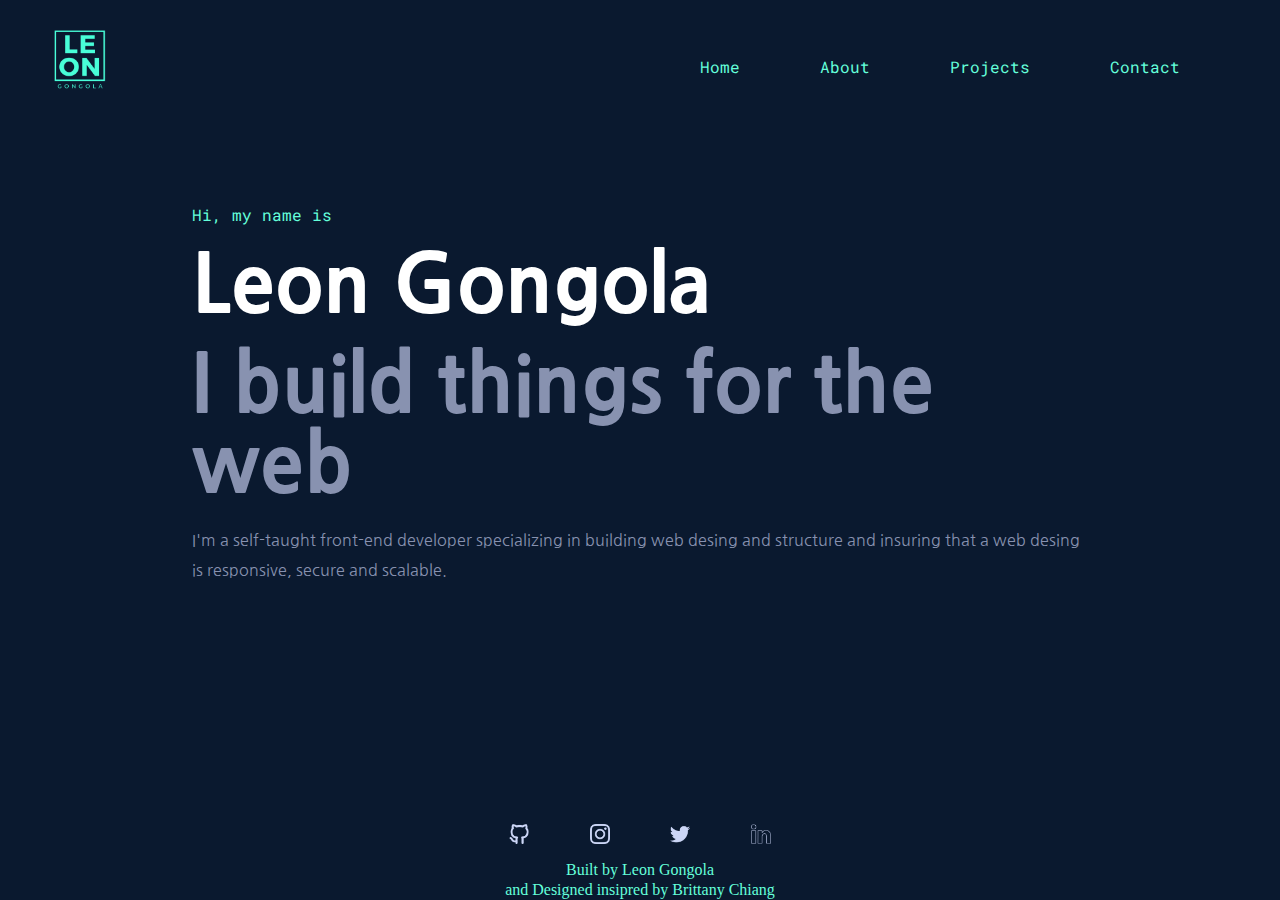
==== index.html @ 39fdbdae "Add files via upload" ====
<!DOCTYPE html>
<html lang="en">
<head>
    <link rel="icon" type="image/x-icon" href="images/leon gongola portfolio logo.png">
    <link href="https://fonts.googleapis.com/css2?family=Nanum+Gothic&family=Roboto+Mono&display=swap" rel="stylesheet">
    <link rel="stylesheet" href="styles.css">
    <meta charset="UTF-8">
    <meta http-equiv="X-UA-Compatible" content="IE=edge">
    <meta name="viewport" content="width=device-width, initial-scale=1.0">
    <title>Leon Gongola</title>
</head>
<body>
    <div class="first-section" id="first-section">
  <!-- header container for the logo and hamburger menu -->
  <!-- create extra div to include logo and menu-conatiner so i may flex it and create one row -->
  <div class="main-header">
    <div class="header">
        <img src="images/leon gongola portfolio logo.png" alt="picture of leon gongola's logo" class="logo" width="60px" height="60px">
        <!-- menu drop down hamburger -->
        <div class="menu-container" onclick="myFunction(); dropmenu()">
            <div class="menu-burger-1"></div>
            <div class="menu-burger-2"></div>
            <div class="menu-burger-3"></div>
        </div>
     </div>
     <!-- menu items like contact, home and work for the dropdown menu -->
     <div id="menu-dropdown">
    <ul>
        <li><a href="index.html" class="menu-item"><span class="menu-number">Home</a></li>
        <li><a href="about.html" class="menu-item">About</a></li>
        <li><a href="projects.html" class="menu-item">Projects</a></li>
        <li><a href="contact.html" class="menu-item">Contact</a></li>
    </ul>
    <br><br>
     </div>
  </div>

 <!-- intro talking about my name and what i do -->
 <div class="intro">
    <p class="intro-hie">
        Hi, my name is
    </p>
    <div class="name">
        Leon Gongola
    </div>
    <div class="what-i-do">
        I build things for the web
    </div>
</div>
<p class="about-me">
    I'm a self-taught front-end developer specializing in building web desing and structure and insuring that a web desing is responsive, secure and scalable.
</p>
    </div>
 




    


<footer class="footer">
<ul>
    <li><a href="https://github.com/Leongongola"><img src="images/github icon.png" alt="github logo" class="icon"></a></li>
    <li><a href="https://www.instagram.com/itsleongongola/"><img src="images/instagram icon.png" alt="instagram icon" class="icon"></a></li>
    <li><a href="https://twitter.com/itsleongongola"><img src="images/twitter icon.png" alt="twitter icon" class="icon"></a></li>
    <li><a href="https://www.linkedin.com/in/leon-gongola-7a32921b1/"><img src="images/linkden icon.png" alt="linkden icon" class="icon"></a></li>
</ul>
<div class="credit">
    Built by <a class="credit" href="https://leongongola.com/">Leon Gongola</a><br> 
    and 
    Designed insipred  by <a class="credit" href="https://brittanychiang.com/">Brittany Chiang</a>
</div>
</footer>
    <script src="script.js">


    </script>
</body>
</html>
---- styles.css ----
body{
    background-color: #0a192f;
    margin: 0;
}  
/* css for smaller screens */
@media screen and (max-width: 780px){
/* hedaer containing hamburger menu and logo wriiten leon gongola */
.first-section{
    width: 100vw;
    margin: 0 auto;
}
.header{
    display: flex;
    justify-content: space-between;
    padding: 25px 15px 0 15px;
}

/* creating hamburger menu from the span in the html file */
.menu-burger-1,.menu-burger-3{
    background-color: #64ffda;
    width: 40px;
    height: 2.5px;
    margin: 10px 0;
}
.menu-burger-2{
    background-color: #64ffda;
    width: 30px;
    height: 2.7px;
}
/* putting padding on top of hamburger menu to lower it a bit */
.menu-container{
padding-top: 9px;
z-index: 20;
}
.intro{
    width: 85vw;
    margin: 0 auto;
}

/* changing color and font for intro hie class */
.intro-hie{
    color: #64ffda;
    font-family: 'Roboto Mono', monospace;
}
/* changing name to white from black */
.name{
    color: #ccd6f6;
    font-family: 'Nanum Gothic', sans-serif;
    font-size: 30px;
    font-weight: 900;
    margin: 0;
}
.what-i-do{
    color: #ccd6f6;
    font-family: 'Nanum Gothic', sans-serif;
    font-size: 30px;
    font-weight: 900;
    margin: 10px 0 0 ;
}
.about-me{
    color: #8892b0;
    font-family: 'Nanum Gothic', sans-serif;
    line-height: 22px;
    width: 85vw;
    margin: 0 auto;
    margin-top: 20px;
} 
/* rotating hamburger menu into an x */
/* Rotate first bar */
.change .menu-burger-1 {
    -webkit-transform: rotate(-45deg) translate(-9px, 6px) ;
    transform: rotate(-45deg) translate(-9px, 6px) ;
    transition: transform 0.65s ease-in-out;
  }
  
  /* Fade out the second bar */
.change .menu-burger-2 {
    opacity: 0;
}
  
/* Rotate last bar */
.change .menu-burger-3 {
    -webkit-transform: rotate(45deg) translate(-8px, -8px) ;
    transform: rotate(45deg) translate(-8px, -8px) ;
    margin: 6px 0 0;
    transition: transform 0.65s ease-in-out;
}
#menu-dropdown{
    width: 70vw;
    background-color: rgb(17,34,64);
    color: white;
    display: none;
    margin: 0;
    z-index: 19;
    position: fixed;
    right: 0px;
    top: 0px;
    bottom: 0px;
    padding-top: 20vh;	
    animation-name: menuspeed;
    animation-duration: 1.35s;
}
#menu-dropdown>ul{
    line-height: 400%;
    text-align: center;
    list-style: none;
    padding: 0;
}
/* change speed of menu dropdown pop up */
@keyframes menuspeed {
    from{ width: 0vw;}
    to{ width: 70vw;}
}
/* changing color and font for menu-items on the dropdown menu */
.menu-item{
 color: #ccd6f6;
 font-family: 'Roboto Mono', monospace; 
 text-decoration: none;
 list-style: none;
font-size: 14.4px;
}
/* editing color and border lines to resume section on dropdown menu */
.resume{
    font-size: 14.4px;
    display: block;
    color: #64ffda;
    text-align: center;
    margin: 0 auto;
    padding: 14px;
    border-radius: 5px;
    width: 50%;
    text-decoration: none;
    border: 1px solid #64ffda;
}
/* editing images icon width and placement */
.icon{
    width: 20px;
    height: 20px;
}
/* changing footer position */
footer{
    position: absolute;
        bottom: 0vh;
        width: 100vw;
}
/* removing list style */
footer>ul{
    list-style: none;
    display: flex;
    justify-content: space-evenly;
    padding: 0;
}
/* credit section changing color, font size and position */
.credit{
    color: #64ffda;
    font-size: 12px;
    text-decoration: none;
    text-align: center;
    padding-bottom: 20px;
    font-family: 'Roboto Mono', monospace;
}
/* starting the about me page css code */
.about-me-header{
    font-family: 'Nanum Gothic', sans-serif;
    padding-top: 40px; 
    color: #ccd6f6;
    text-align: center;
}
.my-image{
    width: 40vw;
    margin: 0 auto;
    display: block;
}
.about-me-section{
    width: 90%;
    margin: 0 auto;
    color: #8892b0;
    font-family: 'Nanum Gothic', sans-serif;
    padding-top: 20px;
    line-height: 25px;
}
.languages{
    width: 90vw;
    padding: 20px 0 0 18px;
    color: #8892b0;
    font-family: 'Nanum Gothic', sans-serif;
}
.html, .css, .js{
    color: #64ffda;
    padding-bottom: 5px;
}
.languages-more{
    width: 90vw;
    margin: 0 auto;
    padding-top: 15px;
    color: #8892b0;
    font-family: 'Nanum Gothic', sans-serif;
}
.languages-linkedin, .languages-contact{
    color: #64ffda;
    text-decoration: none;
}







/* contact page css */
.get-in-touch-header{
    font-family: 'Nanum Gothic', sans-serif;
    padding-top: 40px; 
    color: #ccd6f6;
    text-align: center;
}
.get-in-touch-section{
    width: 90%;
    margin: 0 auto;
    color: #8892b0;
    padding-top: 15px;
    font-family: 'Nanum Gothic', sans-serif;
    line-height: 22px;
}
.link-to-email{
    font-family: 'Nanum Gothic', sans-serif;
    display: block;
    text-align: center;
    text-decoration: none;
    color: #64ffda;
    border: 2px solid #64ffda;
    width: 45vw;
    margin: 0 auto;
    margin-top: 65px;
    padding: 20px;
    border-radius: 10px;
}



/* Projects PAGE CSS */

/* PROJECTS HEADER  center it and chang color and font */
.projects-header{
    font-family: 'Nanum Gothic', sans-serif;
    padding-top: 10px; 
    color: #ccd6f6;
    text-align: center;
}
.first-calculator-description{
    width: 90%;
    margin: 0 auto;
    color: #8892b0;
    padding-top: 15px;
    font-family: 'Nanum Gothic', sans-serif;
    line-height: 22px;
}
.first-calculator-image{
    width: 200px;
    height: 270px;
    margin: 0 auto;
    display: block;
    padding-top: 20px;
    
}
.first-calculator-link{
    color: #64ffda;
    text-decoration: none; 
    font-family: 'Nanum Gothic', sans-serif;
}
.lasmoving-description{
    width: 90%;
    margin: 0 auto;
    color: #8892b0;
    padding-top: 20px;
    font-family: 'Nanum Gothic', sans-serif;
    line-height: 22px;
}
#footer{
    position: relative;
}
#footer-about-me{
position:relative ;
}
.lasmoving-link{
    color: #64ffda;
    text-decoration: none; 
    font-family: 'Nanum Gothic', sans-serif;
}
.lasmoving-image{
    width: 85vw;
    height: 170px;
    margin: 0 auto;
    display: block;
    padding-top: 25px;
}
/* css for small screen code end */
}











/* css for bigger screens start */
@media screen and (min-width:780px){
.menu-container{
    display: none;
}
.main-header{
    display: flex;
    justify-content: space-between;
}
#menu-dropdown>ul{
    display: flex;
    justify-content: space-between;
    padding: 40px 20px 0 0;
    justify-content: space-around;
    list-style: none;
}
.logo{
    padding: 20px 0 0 40px;
    width: 80px;
    height: 80px;
}
.menu-item{
    padding: 0 80px 0 0 ;
    text-decoration: none;
    color: #64ffda;
    font-family: 'Roboto Mono', monospace;
}
.intro-hie{
    color: #64ffda;
    padding-top: 75px;
    margin: 0 auto;
    width: 70vw;
    font-family: 'Roboto Mono', monospace;
}
.name{
    color: white;
    font-size: 80px;
    font-family: 'Nanum Gothic', sans-serif;
    font-weight: 900;
    margin: 0 auto;
    width: 70vw;
    padding-top: 20px;
}
.what-i-do{
    color: #8892b0;
    font-size: 80px;
    font-family: 'Nanum Gothic', sans-serif;
    font-weight: 900;
   margin: 0 auto;
   width: 70vw;
    padding-top: 20px;
}
.about-me{
    color: #8892b0;
    font-family: 'Nanum Gothic', sans-serif;
    margin: 0 auto;
    width: 70vw;
    padding-top: 20px;
    line-height: 30px;
}
footer{
  position: absolute;
  bottom: 0px;
  display: block;
  width: 100vw;
  text-align: center;
}
footer>ul{
    display: flex;
    list-style: none;
    text-align: center;
    justify-content: space-evenly;
    margin: 0 auto;
    width: 30vw;
    padding: 12px;
}
.icon{
    width: 20px;
}

.credit{
    text-align: center;
    color: #64ffda;
    text-decoration: none;
    line-height: 20px;
}

/*  big screen about me page */
.about-me-header{
    text-align: center;
    color: #8892b0;
    font-size: 50px;
    font-family: 'Nanum Gothic', sans-serif;
    font-weight: 900;
    padding-top: 10px;
}
.my-image{
    display: block;
    margin: 0 auto;
 width: 20vw;
    border-radius: 15px;
}
/* .about-me-flex{
    display: flex;
    margin: 0 auto;
    width: 90vw;
    padding-top: 40px;
    font-size: 20px;
} */
.about-me-flex-second-part{
    margin-left: 50px;
    padding-top: 40px;
}
.about-me-section{
    color: #8892b0;
    font-size: 18px;
    font-family: 'Nanum Gothic', sans-serif;
    line-height: 25px;
}
.languages{
    color: #8892b0;
    font-size: 18px;
    font-family: 'Nanum Gothic', sans-serif; 
}
.html, .css,.js{
    color: #64ffda;
}
.languages-more{
    padding-top: 30px;
    color: #8892b0;
    font-size: 18px;
    font-family: 'Nanum Gothic', sans-serif; 
}
.languages-linkedin, .languages-contact{
    color: #64ffda;
    text-decoration: none;
}
#footer-about-me{
    position: relative;
}
#footer{
    position: relative;
}

/* big screens projects page */
.projects-header{
    text-align: center;
    color: #8892b0;
    font-size: 50px;
    font-family: 'Nanum Gothic', sans-serif;
    font-weight: 900;
    padding-top: 10px;  
}
.first-calculator-description, .lasmoving-description{
    padding-top: 30px;
    color: #8892b0;
    font-size: 18px;
    font-family: 'Nanum Gothic', sans-serif; 
    margin: 0 auto;
    width: 70vw;
}
.lasmoving-link{
    color: #64ffda;
    text-decoration: none;
}
.first-calculator-link{
    color: #64ffda;
    text-decoration: none;
}
.first-calculator-image{
    display: block;
    margin: 0 auto;
    width: 20vw;
    margin-top: 50px;
    border-radius: 15px;
}
.lasmoving-image{
    display: block;
    margin: 0 auto;
    width: 60vw;
    margin-top: 50px;
    margin-bottom: 40px;
    border-radius: 8px;
}

/* big screen contact page */
.get-in-touch-header{
    text-align: center;
    color: #8892b0;
    font-size: 50px;
    font-family: 'Nanum Gothic', sans-serif;
    font-weight: 900;
    padding-top: 10px;  
}
.get-in-touch-section{
    padding-top: 30px;
    color: #8892b0;
    font-size: 18px;
    font-family: 'Nanum Gothic', sans-serif; 
    text-align: center;
}
.link-to-email{
    display: block;
    margin: 0 auto;
    text-align: center;
    margin-top: 80px;
    width: 60px;
    text-decoration: none;
    padding: 7px 50px;
    border-radius: 8px;
    color: #64ffda;
    border: 2px solid #64ffda;
}
.link-to-email:hover{
background-color: #64ffda;
color: #0a192f;
}




















}
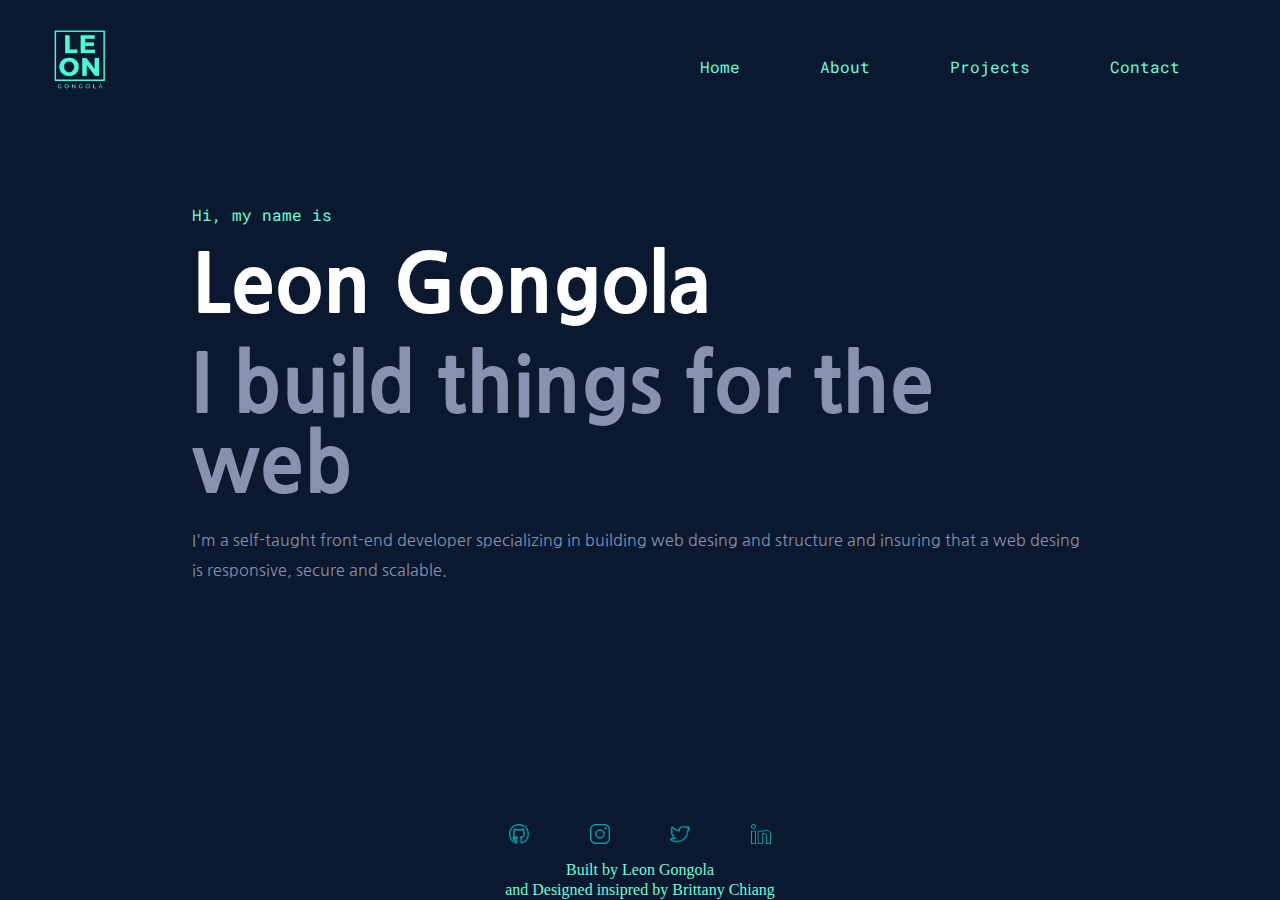
==== commit 28694f1c: "commit" ====
--- a/index.html
+++ b/index.html
@@ -64,7 +64,7 @@
     <li><a href="https://github.com/Leongongola"><img src="images/github icon.png" alt="github logo" class="icon"></a></li>
     <li><a href="https://www.instagram.com/itsleongongola/"><img src="images/instagram icon.png" alt="instagram icon" class="icon"></a></li>
     <li><a href="https://twitter.com/itsleongongola"><img src="images/twitter icon.png" alt="twitter icon" class="icon"></a></li>
-    <li><a href="https://www.linkedin.com/in/leon-gongola-7a32921b1/"><img src="images/linkden icon.png" alt="linkden icon" class="icon"></a></li>
+    <li><a href="https://www.linkedin.com/in/leon-gongola-7a32921b1/"><img src="images/linkedin icon.png" alt="linkden icon" class="icon"></a></li>
 </ul>
 <div class="credit">
     Built by <a class="credit" href="https://leongongola.com/">Leon Gongola</a><br> 
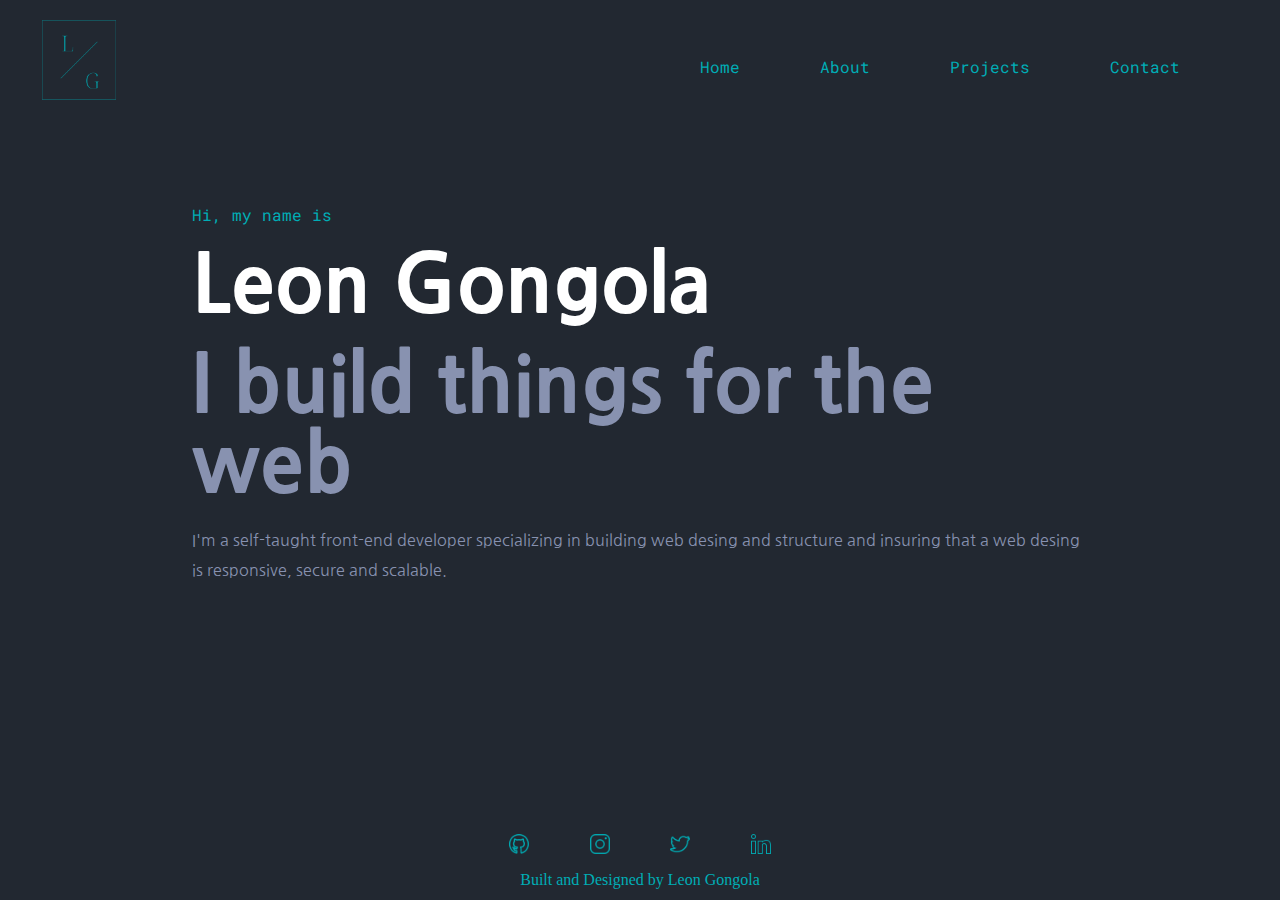
==== commit fb1e67b2: "COMMIT" ====
--- a/index.html
+++ b/index.html
@@ -67,9 +67,7 @@
     <li><a href="https://www.linkedin.com/in/leon-gongola-7a32921b1/"><img src="images/linkedin icon.png" alt="linkden icon" class="icon"></a></li>
 </ul>
 <div class="credit">
-    Built by <a class="credit" href="https://leongongola.com/">Leon Gongola</a><br> 
-    and 
-    Designed insipred  by <a class="credit" href="https://brittanychiang.com/">Brittany Chiang</a>
+    Built and Designed by <a class="credit" href="https://leongongola.com/">Leon Gongola</a>
 </div>
 </footer>
     <script src="script.js">
--- a/styles.css
+++ b/styles.css
@@ -1,5 +1,5 @@
 body{
-    background-color: #0a192f;
+    background-color: #222831;
     margin: 0;
 }  
 /* css for smaller screens */
@@ -17,13 +17,13 @@
 
 /* creating hamburger menu from the span in the html file */
 .menu-burger-1,.menu-burger-3{
-    background-color: #64ffda;
+    background-color: #00ADB5;
     width: 40px;
     height: 2.5px;
     margin: 10px 0;
 }
 .menu-burger-2{
-    background-color: #64ffda;
+    background-color: #00ADB5;
     width: 30px;
     height: 2.7px;
 }
@@ -39,19 +39,19 @@
 
 /* changing color and font for intro hie class */
 .intro-hie{
-    color: #64ffda;
+    color: #00ADB5;
     font-family: 'Roboto Mono', monospace;
 }
 /* changing name to white from black */
 .name{
-    color: #ccd6f6;
+    color: #EEEEEE;
     font-family: 'Nanum Gothic', sans-serif;
     font-size: 30px;
     font-weight: 900;
     margin: 0;
 }
 .what-i-do{
-    color: #ccd6f6;
+    color: #EEEEEE;
     font-family: 'Nanum Gothic', sans-serif;
     font-size: 30px;
     font-weight: 900;
@@ -113,7 +113,7 @@
 }
 /* changing color and font for menu-items on the dropdown menu */
 .menu-item{
- color: #ccd6f6;
+ color: #EEEEEE;
  font-family: 'Roboto Mono', monospace; 
  text-decoration: none;
  list-style: none;
@@ -123,14 +123,14 @@
 .resume{
     font-size: 14.4px;
     display: block;
-    color: #64ffda;
+    color: #00ADB5;
     text-align: center;
     margin: 0 auto;
     padding: 14px;
     border-radius: 5px;
     width: 50%;
     text-decoration: none;
-    border: 1px solid #64ffda;
+    border: 1px solid #00ADB5;
 }
 /* editing images icon width and placement */
 .icon{
@@ -152,18 +152,18 @@
 }
 /* credit section changing color, font size and position */
 .credit{
-    color: #64ffda;
+    color: #00ADB5;
     font-size: 12px;
     text-decoration: none;
     text-align: center;
-    padding-bottom: 20px;
+    padding-bottom: 10px;
     font-family: 'Roboto Mono', monospace;
 }
 /* starting the about me page css code */
 .about-me-header{
     font-family: 'Nanum Gothic', sans-serif;
     padding-top: 40px; 
-    color: #ccd6f6;
+    color: #EEEEEE;
     text-align: center;
 }
 .my-image{
@@ -186,7 +186,7 @@
     font-family: 'Nanum Gothic', sans-serif;
 }
 .html, .css, .js{
-    color: #64ffda;
+    color: #00ADB5;
     padding-bottom: 5px;
 }
 .languages-more{
@@ -197,7 +197,7 @@
     font-family: 'Nanum Gothic', sans-serif;
 }
 .languages-linkedin, .languages-contact{
-    color: #64ffda;
+    color: #00ADB5;
     text-decoration: none;
 }
 
@@ -211,7 +211,7 @@
 .get-in-touch-header{
     font-family: 'Nanum Gothic', sans-serif;
     padding-top: 40px; 
-    color: #ccd6f6;
+    color: #EEEEEE;
     text-align: center;
 }
 .get-in-touch-section{
@@ -227,8 +227,8 @@
     display: block;
     text-align: center;
     text-decoration: none;
-    color: #64ffda;
-    border: 2px solid #64ffda;
+    color: #00ADB5;
+    border: 2px solid #00ADB5;
     width: 45vw;
     margin: 0 auto;
     margin-top: 65px;
@@ -244,7 +244,7 @@
 .projects-header{
     font-family: 'Nanum Gothic', sans-serif;
     padding-top: 10px; 
-    color: #ccd6f6;
+    color: #EEEEEE;
     text-align: center;
 }
 .first-calculator-description{
@@ -264,7 +264,7 @@
     
 }
 .first-calculator-link{
-    color: #64ffda;
+    color: #00ADB5;
     text-decoration: none; 
     font-family: 'Nanum Gothic', sans-serif;
 }
@@ -283,7 +283,7 @@
 position:relative ;
 }
 .lasmoving-link{
-    color: #64ffda;
+    color: #00ADB5;
     text-decoration: none; 
     font-family: 'Nanum Gothic', sans-serif;
 }
@@ -331,11 +331,11 @@
 .menu-item{
     padding: 0 80px 0 0 ;
     text-decoration: none;
-    color: #64ffda;
+    color: #00ADB5;
     font-family: 'Roboto Mono', monospace;
 }
 .intro-hie{
-    color: #64ffda;
+    color: #00ADB5;
     padding-top: 75px;
     margin: 0 auto;
     width: 70vw;
@@ -389,9 +389,10 @@
 
 .credit{
     text-align: center;
-    color: #64ffda;
+    color: #00ADB5;
     text-decoration: none;
     line-height: 20px;
+    padding-bottom: 10px;
 }
 
 /*  big screen about me page */
@@ -432,7 +433,7 @@
     font-family: 'Nanum Gothic', sans-serif; 
 }
 .html, .css,.js{
-    color: #64ffda;
+    color: #00ADB5;
 }
 .languages-more{
     padding-top: 30px;
@@ -441,7 +442,7 @@
     font-family: 'Nanum Gothic', sans-serif; 
 }
 .languages-linkedin, .languages-contact{
-    color: #64ffda;
+    color: #00ADB5;
     text-decoration: none;
 }
 #footer-about-me{
@@ -469,11 +470,11 @@
     width: 70vw;
 }
 .lasmoving-link{
-    color: #64ffda;
+    color: #00ADB5;
     text-decoration: none;
 }
 .first-calculator-link{
-    color: #64ffda;
+    color: #00ADB5;
     text-decoration: none;
 }
 .first-calculator-image{
@@ -517,11 +518,11 @@
     text-decoration: none;
     padding: 7px 50px;
     border-radius: 8px;
-    color: #64ffda;
-    border: 2px solid #64ffda;
+    color: #00ADB5;
+    border: 2px solid #00ADB5;
 }
 .link-to-email:hover{
-background-color: #64ffda;
+background-color: #00ADB5;
 color: #0a192f;
 }
 
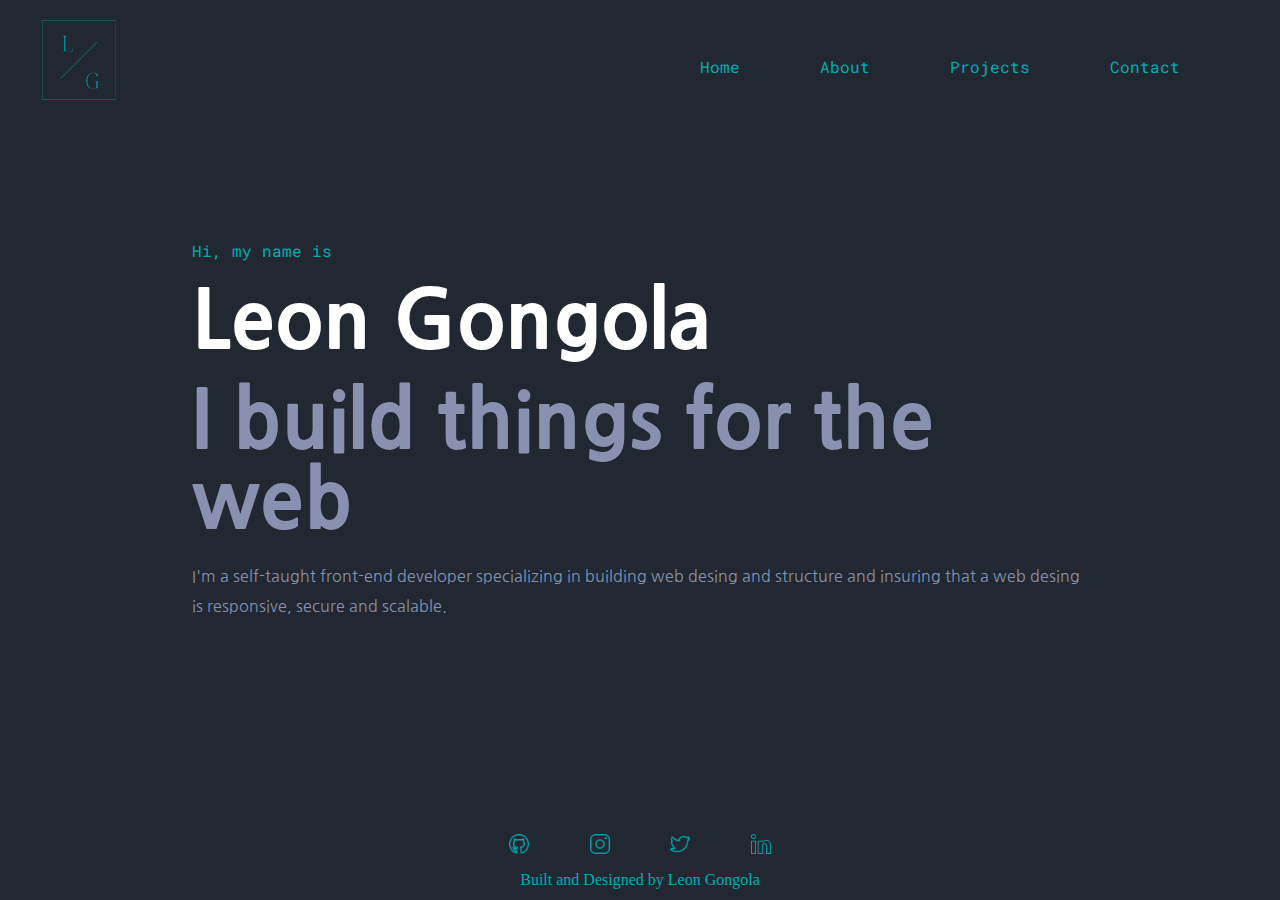
==== commit adfe35f0: "commit" ====
--- a/index.html
+++ b/index.html
@@ -33,7 +33,7 @@
     </ul>
     <br><br>
      </div>
-  </div>
+  </div><br><br>
 
  <!-- intro talking about my name and what i do -->
  <div class="intro">
--- a/styles.css
+++ b/styles.css
@@ -87,7 +87,7 @@
 }
 #menu-dropdown{
     width: 70vw;
-    background-color: rgb(17,34,64);
+    background-color: #2E3342;
     color: white;
     display: none;
     margin: 0;
@@ -294,6 +294,59 @@
     display: block;
     padding-top: 25px;
 }
+/* contact form css */
+.contact-form{
+    text-align: center;
+}
+.contact-form-email, .contact-form-name{
+    padding-left: 13px;
+    width: 65vw;
+    height: 38px;
+    border-radius: 10px;
+    border: none;
+    margin: 10px;
+    background-color: #222831;
+    box-shadow: 5px 5px 18px rgba(136, 146, 176, 0.3);
+    color: #8892b0;
+ }
+ .contact-form-email::placeholder, .contact-form-name::placeholder{
+    color: #8892b0;
+ }
+
+ .contact-form-message{
+    font-family: 'Nanum Gothic', sans-serif; 
+    padding-top: 10px;
+    padding-left: 13px;
+    width: 65vw;
+    height: 150px;
+    border-radius: 10px;
+    border: none;
+    margin: 10px;
+    background-color: #222831;
+    box-shadow: 5px 10px 18px  rgba(136, 146, 176, 0.3);
+    
+    resize: vertical;
+    color: #8892b0;
+
+    overflow: auto;
+ }
+ .contact-form-message::placeholder{
+    color: #8892b0;
+ }
+ .contact-form-submit{
+    margin-top: 20px;
+    background-color: #8892b0;
+    border-style: none;
+    border-radius: 8px;
+    width: 30vw;
+    height: 40px;
+ }
+ .contact-form-submit:hover{
+    background-color: #222831;
+    color: #8892b0;
+    border: 2px solid #8892b0;
+ }
+
 /* css for small screen code end */
 }
 
@@ -309,6 +362,9 @@
 
 /* css for bigger screens start */
 @media screen and (min-width:780px){
+    body{
+        overflow-x: hidden;
+    }
 .menu-container{
     display: none;
 }
@@ -526,46 +582,100 @@
 color: #0a192f;
 }
 
-
-
-
-
-
-
-
-
-
-
-
-
-
-
-
-
-
-
-
-}
-
-
-
-
-
-
-
-
-
-
-
-
-
-
-
-
-
-
-
-
-
-
-
+/* contact form css  */
+.contact-form{
+    text-align: center;
+}
+.contact-form-email, .contact-form-name{
+    padding-left: 13px;
+    width: 30vw;
+    height: 38px;
+    border-radius: 10px;
+    border: none;
+    margin: 10px;
+    background-color: #222831;
+    box-shadow: 5px 5px 18px rgba(136, 146, 176, 0.3);
+    color: #8892b0;
+ }
+ .contact-form-email::placeholder, .contact-form-name::placeholder{
+    color: #8892b0;
+ }
+
+ .contact-form-message{
+    font-family: 'Nanum Gothic', sans-serif; 
+    padding-top: 10px;
+    padding-left: 13px;
+    width: 30vw;
+    height: 150px;
+    border-radius: 10px;
+    border: none;
+    margin: 10px;
+    background-color: #222831;
+    box-shadow: 5px 10px 18px  rgba(136, 146, 176, 0.3);
+    
+    resize: vertical;
+    color: #8892b0;
+
+    overflow: auto;
+ }
+ .contact-form-message::placeholder{
+    color: #8892b0;
+ }
+ .contact-form-submit{
+    margin-top: 20px;
+    background-color: #8892b0;
+    border-style: none;
+    border-radius: 8px;
+    width: 10vw;
+    height: 40px;
+ }
+ .contact-form-submit:hover{
+    background-color: #222831;
+    color: #8892b0;
+    border: 2px solid #8892b0;
+ }
+ 
+
+
+
+
+
+
+
+
+
+
+
+
+
+
+
+
+
+
+
+
+}
+
+
+
+
+
+
+
+
+
+
+
+
+
+
+
+
+
+
+
+
+
+
+
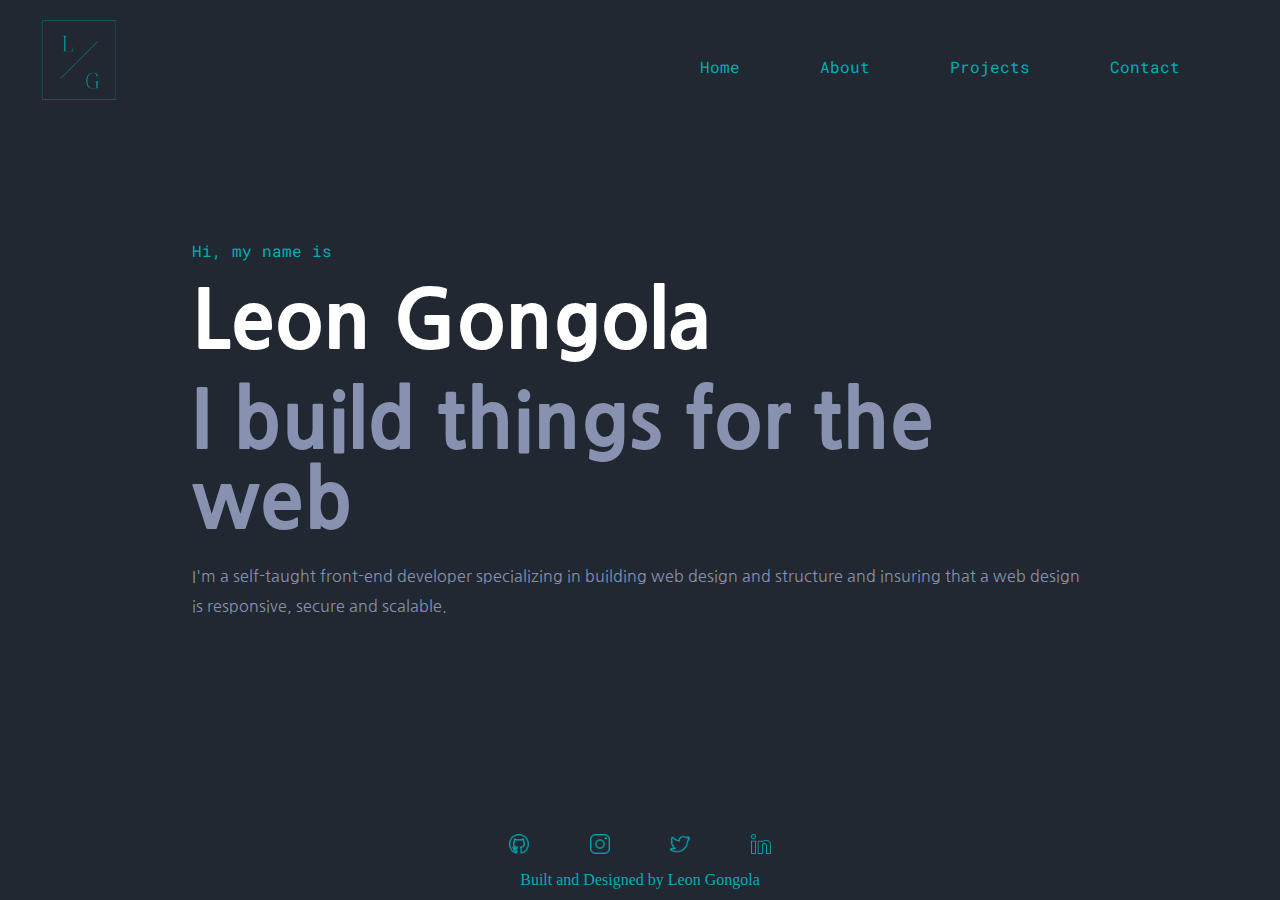
==== commit e30c549c: "commit" ====
--- a/index.html
+++ b/index.html
@@ -48,7 +48,7 @@
     </div>
 </div>
 <p class="about-me">
-    I'm a self-taught front-end developer specializing in building web desing and structure and insuring that a web desing is responsive, secure and scalable.
+    I'm a self-taught front-end developer specializing in building web design and structure and insuring that a web design is responsive, secure and scalable.
 </p>
     </div>
  
--- a/styles.css
+++ b/styles.css
@@ -1,6 +1,12 @@
+html{
+    height: 100%;
+}
 body{
     background-color: #222831;
     margin: 0;
+    display: flex;
+    flex-direction: column;
+    min-height: 100%;
 }  
 /* css for smaller screens */
 @media screen and (max-width: 780px){
@@ -139,9 +145,7 @@
 }
 /* changing footer position */
 footer{
-    position: absolute;
-        bottom: 0vh;
-        width: 100vw;
+    margin-top: auto;
 }
 /* removing list style */
 footer>ul{
@@ -275,12 +279,6 @@
     padding-top: 20px;
     font-family: 'Nanum Gothic', sans-serif;
     line-height: 22px;
-}
-#footer{
-    position: relative;
-}
-#footer-about-me{
-position:relative ;
 }
 .lasmoving-link{
     color: #00ADB5;
@@ -346,7 +344,7 @@
     color: #8892b0;
     border: 2px solid #8892b0;
  }
-
+ 
 /* css for small screen code end */
 }
 
@@ -424,8 +422,7 @@
     line-height: 30px;
 }
 footer{
-  position: absolute;
-  bottom: 0px;
+  margin-top: auto;
   display: block;
   width: 100vw;
   text-align: center;
@@ -500,12 +497,6 @@
 .languages-linkedin, .languages-contact{
     color: #00ADB5;
     text-decoration: none;
-}
-#footer-about-me{
-    position: relative;
-}
-#footer{
-    position: relative;
 }
 
 /* big screens projects page */
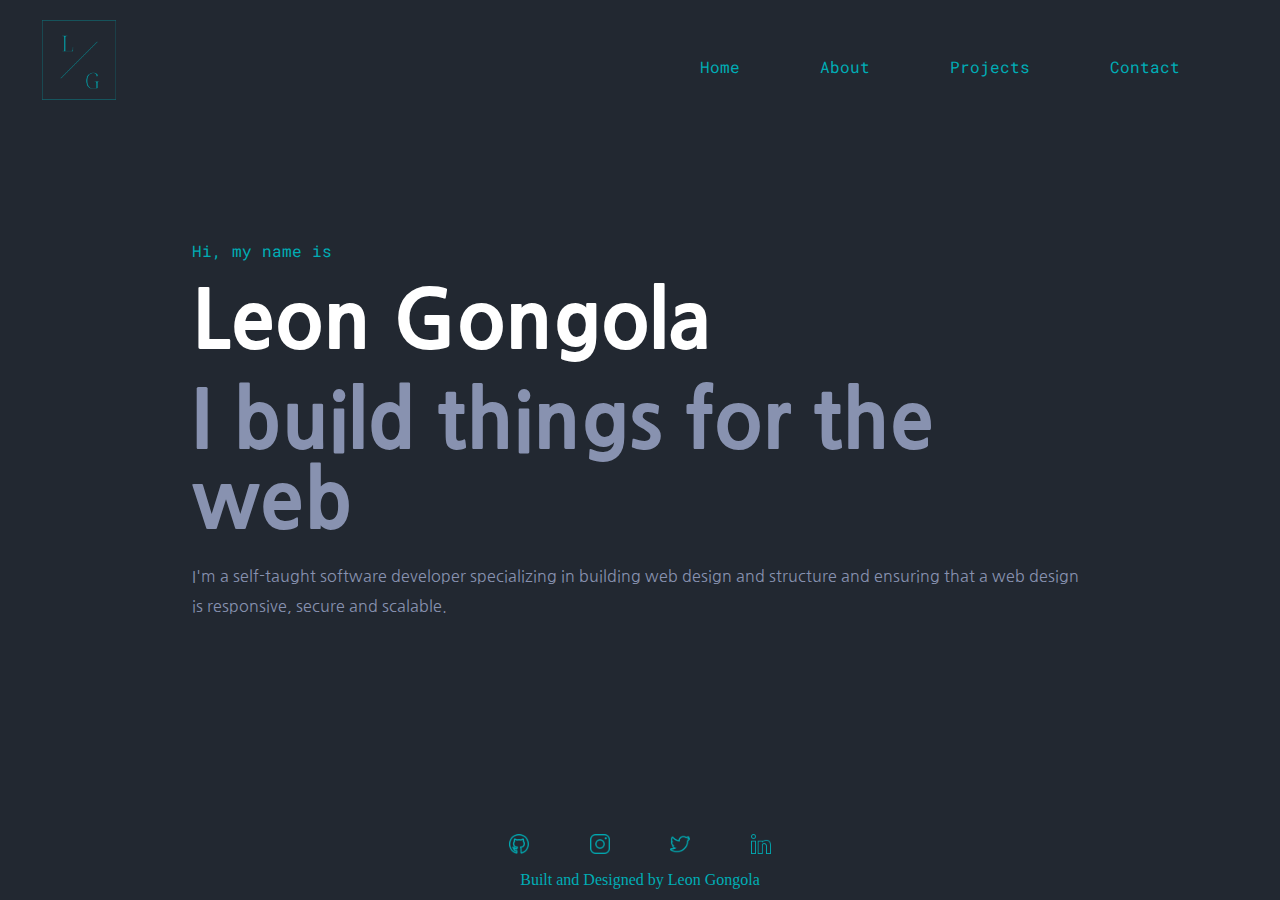
==== commit 794b8b2d: "Update index.html" ====
--- a/index.html
+++ b/index.html
@@ -48,7 +48,7 @@
     </div>
 </div>
 <p class="about-me">
-    I'm a self-taught front-end developer specializing in building web design and structure and insuring that a web design is responsive, secure and scalable.
+    I'm a self-taught software developer specializing in building web design and structure and ensuring that a web design is responsive, secure and scalable.
 </p>
     </div>
  
@@ -62,7 +62,7 @@
 <footer class="footer">
 <ul>
     <li><a href="https://github.com/Leongongola"><img src="images/github icon.png" alt="github logo" class="icon"></a></li>
-    <li><a href="https://www.instagram.com/itsleongongola/"><img src="images/instagram icon.png" alt="instagram icon" class="icon"></a></li>
+    <li><a href="https://www.instagram.com/leongongola/"><img src="images/instagram icon.png" alt="instagram icon" class="icon"></a></li>
     <li><a href="https://twitter.com/itsleongongola"><img src="images/twitter icon.png" alt="twitter icon" class="icon"></a></li>
     <li><a href="https://www.linkedin.com/in/leon-gongola-7a32921b1/"><img src="images/linkedin icon.png" alt="linkden icon" class="icon"></a></li>
 </ul>
@@ -75,4 +75,4 @@
 
     </script>
 </body>
-</html> +</html> 
--- a/styles.css
+++ b/styles.css
@@ -1,672 +1,638 @@
-html{
+html {
     height: 100%;
 }
-body{
+
+body {
     background-color: #222831;
     margin: 0;
     display: flex;
     flex-direction: column;
     min-height: 100%;
-}  
-/* css for smaller screens */
-@media screen and (max-width: 780px){
-/* hedaer containing hamburger menu and logo wriiten leon gongola */
-.first-section{
-    width: 100vw;
-    margin: 0 auto;
-}
-.header{
-    display: flex;
-    justify-content: space-between;
-    padding: 25px 15px 0 15px;
-}
-
-/* creating hamburger menu from the span in the html file */
-.menu-burger-1,.menu-burger-3{
-    background-color: #00ADB5;
-    width: 40px;
-    height: 2.5px;
-    margin: 10px 0;
-}
-.menu-burger-2{
-    background-color: #00ADB5;
-    width: 30px;
-    height: 2.7px;
-}
-/* putting padding on top of hamburger menu to lower it a bit */
-.menu-container{
-padding-top: 9px;
-z-index: 20;
-}
-.intro{
-    width: 85vw;
-    margin: 0 auto;
-}
-
-/* changing color and font for intro hie class */
-.intro-hie{
-    color: #00ADB5;
-    font-family: 'Roboto Mono', monospace;
-}
-/* changing name to white from black */
-.name{
-    color: #EEEEEE;
-    font-family: 'Nanum Gothic', sans-serif;
-    font-size: 30px;
-    font-weight: 900;
-    margin: 0;
-}
-.what-i-do{
-    color: #EEEEEE;
-    font-family: 'Nanum Gothic', sans-serif;
-    font-size: 30px;
-    font-weight: 900;
-    margin: 10px 0 0 ;
-}
-.about-me{
-    color: #8892b0;
-    font-family: 'Nanum Gothic', sans-serif;
-    line-height: 22px;
-    width: 85vw;
-    margin: 0 auto;
-    margin-top: 20px;
-} 
-/* rotating hamburger menu into an x */
-/* Rotate first bar */
-.change .menu-burger-1 {
-    -webkit-transform: rotate(-45deg) translate(-9px, 6px) ;
-    transform: rotate(-45deg) translate(-9px, 6px) ;
-    transition: transform 0.65s ease-in-out;
-  }
-  
-  /* Fade out the second bar */
-.change .menu-burger-2 {
-    opacity: 0;
-}
-  
-/* Rotate last bar */
-.change .menu-burger-3 {
-    -webkit-transform: rotate(45deg) translate(-8px, -8px) ;
-    transform: rotate(45deg) translate(-8px, -8px) ;
-    margin: 6px 0 0;
-    transition: transform 0.65s ease-in-out;
-}
-#menu-dropdown{
-    width: 70vw;
-    background-color: #2E3342;
-    color: white;
-    display: none;
-    margin: 0;
-    z-index: 19;
-    position: fixed;
-    right: 0px;
-    top: 0px;
-    bottom: 0px;
-    padding-top: 20vh;	
-    animation-name: menuspeed;
-    animation-duration: 1.35s;
-}
-#menu-dropdown>ul{
-    line-height: 400%;
-    text-align: center;
-    list-style: none;
-    padding: 0;
-}
-/* change speed of menu dropdown pop up */
-@keyframes menuspeed {
-    from{ width: 0vw;}
-    to{ width: 70vw;}
-}
-/* changing color and font for menu-items on the dropdown menu */
-.menu-item{
- color: #EEEEEE;
- font-family: 'Roboto Mono', monospace; 
- text-decoration: none;
- list-style: none;
-font-size: 14.4px;
-}
-/* editing color and border lines to resume section on dropdown menu */
-.resume{
-    font-size: 14.4px;
-    display: block;
-    color: #00ADB5;
-    text-align: center;
-    margin: 0 auto;
-    padding: 14px;
-    border-radius: 5px;
-    width: 50%;
-    text-decoration: none;
-    border: 1px solid #00ADB5;
-}
-/* editing images icon width and placement */
-.icon{
-    width: 20px;
-    height: 20px;
-}
-/* changing footer position */
-footer{
-    margin-top: auto;
-}
-/* removing list style */
-footer>ul{
-    list-style: none;
-    display: flex;
-    justify-content: space-evenly;
-    padding: 0;
-}
-/* credit section changing color, font size and position */
-.credit{
-    color: #00ADB5;
-    font-size: 12px;
-    text-decoration: none;
-    text-align: center;
-    padding-bottom: 10px;
-    font-family: 'Roboto Mono', monospace;
-}
-/* starting the about me page css code */
-.about-me-header{
-    font-family: 'Nanum Gothic', sans-serif;
-    padding-top: 40px; 
-    color: #EEEEEE;
-    text-align: center;
-}
-.my-image{
-    width: 40vw;
-    margin: 0 auto;
-    display: block;
-}
-.about-me-section{
-    width: 90%;
-    margin: 0 auto;
-    color: #8892b0;
-    font-family: 'Nanum Gothic', sans-serif;
-    padding-top: 20px;
-    line-height: 25px;
-}
-.languages{
-    width: 90vw;
-    padding: 20px 0 0 18px;
-    color: #8892b0;
-    font-family: 'Nanum Gothic', sans-serif;
-}
-.html, .css, .js{
-    color: #00ADB5;
-    padding-bottom: 5px;
-}
-.languages-more{
-    width: 90vw;
-    margin: 0 auto;
-    padding-top: 15px;
-    color: #8892b0;
-    font-family: 'Nanum Gothic', sans-serif;
-}
-.languages-linkedin, .languages-contact{
-    color: #00ADB5;
-    text-decoration: none;
 }
 
 
+/* css for smaller screens */
 
-
-
-
-
-/* contact page css */
-.get-in-touch-header{
-    font-family: 'Nanum Gothic', sans-serif;
-    padding-top: 40px; 
-    color: #EEEEEE;
-    text-align: center;
-}
-.get-in-touch-section{
-    width: 90%;
-    margin: 0 auto;
-    color: #8892b0;
-    padding-top: 15px;
-    font-family: 'Nanum Gothic', sans-serif;
-    line-height: 22px;
-}
-.link-to-email{
-    font-family: 'Nanum Gothic', sans-serif;
-    display: block;
-    text-align: center;
-    text-decoration: none;
-    color: #00ADB5;
-    border: 2px solid #00ADB5;
-    width: 45vw;
-    margin: 0 auto;
-    margin-top: 65px;
-    padding: 20px;
-    border-radius: 10px;
+@media screen and (max-width: 780px) {
+    /* hedaer containing hamburger menu and logo wriiten leon gongola */
+    .first-section {
+        width: 100vw;
+        margin: 0 auto;
+    }
+    .header {
+        display: flex;
+        justify-content: space-between;
+        padding: 25px 15px 0 15px;
+    }
+    /* creating hamburger menu from the span in the html file */
+    .menu-burger-1,
+    .menu-burger-3 {
+        background-color: #00ADB5;
+        width: 40px;
+        height: 2.5px;
+        margin: 10px 0;
+    }
+    .menu-burger-2 {
+        background-color: #00ADB5;
+        width: 30px;
+        height: 2.7px;
+    }
+    /* putting padding on top of hamburger menu to lower it a bit */
+    .menu-container {
+        padding-top: 9px;
+        z-index: 20;
+    }
+    .intro {
+        width: 85vw;
+        margin: 0 auto;
+    }
+    /* changing color and font for intro hie class */
+    .intro-hie {
+        color: #00ADB5;
+        font-family: 'Roboto Mono', monospace;
+    }
+    /* changing name to white from black */
+    .name {
+        color: #EEEEEE;
+        font-family: 'Nanum Gothic', sans-serif;
+        font-size: 30px;
+        font-weight: 900;
+        margin: 0;
+    }
+    .what-i-do {
+        color: #EEEEEE;
+        font-family: 'Nanum Gothic', sans-serif;
+        font-size: 30px;
+        font-weight: 900;
+        margin: 10px 0 0;
+    }
+    .about-me {
+        color: #8892b0;
+        font-family: 'Nanum Gothic', sans-serif;
+        line-height: 22px;
+        width: 85vw;
+        margin: 0 auto;
+        margin-top: 20px;
+    }
+    /* rotating hamburger menu into an x */
+    /* Rotate first bar */
+    .change .menu-burger-1 {
+        -webkit-transform: rotate(-45deg) translate(-9px, 6px);
+        transform: rotate(-45deg) translate(-9px, 6px);
+        transition: transform 0.65s ease-in-out;
+    }
+    /* Fade out the second bar */
+    .change .menu-burger-2 {
+        opacity: 0;
+    }
+    /* Rotate last bar */
+    .change .menu-burger-3 {
+        -webkit-transform: rotate(45deg) translate(-8px, -8px);
+        transform: rotate(45deg) translate(-8px, -8px);
+        margin: 6px 0 0;
+        transition: transform 0.65s ease-in-out;
+    }
+    #menu-dropdown {
+        width: 70vw;
+        background-color: #2E3342;
+        color: white;
+        display: none;
+        margin: 0;
+        z-index: 19;
+        position: fixed;
+        right: 0px;
+        top: 0px;
+        bottom: 0px;
+        padding-top: 20vh;
+        animation-name: menuspeed;
+        animation-duration: 1.35s;
+    }
+    #menu-dropdown>ul {
+        line-height: 400%;
+        text-align: center;
+        list-style: none;
+        padding: 0;
+    }
+    /* change speed of menu dropdown pop up */
+    @keyframes menuspeed {
+        from {
+            width: 0vw;
+        }
+        to {
+            width: 70vw;
+        }
+    }
+    /* changing color and font for menu-items on the dropdown menu */
+    .menu-item {
+        color: #EEEEEE;
+        font-family: 'Roboto Mono', monospace;
+        text-decoration: none;
+        list-style: none;
+        font-size: 14.4px;
+    }
+    /* editing color and border lines to resume section on dropdown menu */
+    .resume {
+        font-size: 14.4px;
+        display: block;
+        color: #00ADB5;
+        text-align: center;
+        margin: 0 auto;
+        padding: 14px;
+        border-radius: 5px;
+        width: 50%;
+        text-decoration: none;
+        border: 1px solid #00ADB5;
+    }
+    /* editing images icon width and placement */
+    .icon {
+        width: 20px;
+        height: 20px;
+    }
+    /* changing footer position */
+    footer {
+        margin-top: auto;
+    }
+    /* removing list style */
+    footer>ul {
+        list-style: none;
+        display: flex;
+        justify-content: space-evenly;
+        padding: 0;
+    }
+    /* credit section changing color, font size and position */
+    .credit {
+        color: #00ADB5;
+        font-size: 12px;
+        text-decoration: none;
+        text-align: center;
+        padding-bottom: 10px;
+        font-family: 'Roboto Mono', monospace;
+    }
+    /* starting the about me page css code */
+    .about-me-header {
+        font-family: 'Nanum Gothic', sans-serif;
+        padding-top: 40px;
+        color: #EEEEEE;
+        text-align: center;
+    }
+    .my-image {
+        width: 40vw;
+        margin: 0 auto;
+        display: block;
+        border-radius: 15px;
+    }
+    .about-me-section {
+        width: 90%;
+        margin: 0 auto;
+        color: #8892b0;
+        font-family: 'Nanum Gothic', sans-serif;
+        padding-top: 20px;
+        line-height: 25px;
+    }
+    .languages {
+        width: 90vw;
+        padding: 20px 0 0 18px;
+        color: #8892b0;
+        font-family: 'Nanum Gothic', sans-serif;
+    }
+    .html,
+    .css,
+    .js,
+    .github {
+        color: #00ADB5;
+        padding-bottom: 5px;
+    }
+    .youtube {
+        color: #00ADB5;
+        text-decoration: none;
+    }
+    .languages-more {
+        width: 90vw;
+        margin: 0 auto;
+        padding-top: 15px;
+        color: #8892b0;
+        font-family: 'Nanum Gothic', sans-serif;
+    }
+    .languages-linkedin,
+    .languages-contact {
+        color: #00ADB5;
+        text-decoration: none;
+    }
+    /* contact page css */
+    .get-in-touch-header {
+        font-family: 'Nanum Gothic', sans-serif;
+        padding-top: 40px;
+        color: #EEEEEE;
+        text-align: center;
+    }
+    .get-in-touch-section {
+        width: 90%;
+        margin: 0 auto;
+        color: #8892b0;
+        padding-top: 15px;
+        font-family: 'Nanum Gothic', sans-serif;
+        line-height: 22px;
+    }
+    .link-to-email {
+        font-family: 'Nanum Gothic', sans-serif;
+        display: block;
+        text-align: center;
+        text-decoration: none;
+        color: #00ADB5;
+        border: 2px solid #00ADB5;
+        width: 45vw;
+        margin: 0 auto;
+        margin-top: 65px;
+        padding: 20px;
+        border-radius: 10px;
+    }
+    /* Projects PAGE CSS */
+    /* PROJECTS HEADER  center it and chang color and font */
+    .projects-header {
+        font-family: 'Nanum Gothic', sans-serif;
+        padding-top: 10px;
+        color: #EEEEEE;
+        text-align: center;
+    }
+    .first-calculator-description {
+        width: 90%;
+        margin: 0 auto;
+        color: #8892b0;
+        padding-top: 15px;
+        font-family: 'Nanum Gothic', sans-serif;
+        line-height: 22px;
+    }
+    .first-calculator-image {
+        width: 200px;
+        height: 270px;
+        margin: 0 auto;
+        display: block;
+        border-radius: 15px;
+        margin-top: 20px;
+    }
+    .weather-app-image {
+        display: block;
+        margin: 0 auto;
+        width: 100px;
+        height: 270px;
+        border-radius: 15px;
+        margin-top: 30px;
+    }
+    .first-calculator-link {
+        color: #00ADB5;
+        text-decoration: none;
+        font-family: 'Nanum Gothic', sans-serif;
+    }
+    .lasmoving-description {
+        width: 90%;
+        margin: 0 auto;
+        color: #8892b0;
+        padding-top: 30px;
+        font-family: 'Nanum Gothic', sans-serif;
+        line-height: 22px;
+    }
+    .lasmoving-link,
+    .weather-link {
+        color: #00ADB5;
+        text-decoration: none;
+        font-family: 'Nanum Gothic', sans-serif;
+    }
+    .lasmoving-image {
+        width: 85vw;
+        /* height: 170px; */
+        margin: 0 auto;
+        display: block;
+        margin-top: 20px;
+        border-radius: 10px;
+    }
+    /* contact form css */
+    .contact-form {
+        text-align: center;
+    }
+    .contact-form-email,
+    .contact-form-name {
+        padding-left: 13px;
+        width: 65vw;
+        height: 38px;
+        border-radius: 10px;
+        border: none;
+        margin: 10px;
+        background-color: #222831;
+        box-shadow: 5px 5px 18px rgba(136, 146, 176, 0.3);
+        color: #8892b0;
+    }
+    .contact-form-email::placeholder,
+    .contact-form-name::placeholder {
+        color: #8892b0;
+    }
+    .contact-form-message {
+        font-family: 'Nanum Gothic', sans-serif;
+        padding-top: 10px;
+        padding-left: 13px;
+        width: 65vw;
+        height: 150px;
+        border-radius: 10px;
+        border: none;
+        margin: 10px;
+        background-color: #222831;
+        box-shadow: 5px 10px 18px rgba(136, 146, 176, 0.3);
+        resize: vertical;
+        color: #8892b0;
+        overflow: auto;
+    }
+    .contact-form-message::placeholder {
+        color: #8892b0;
+    }
+    .contact-form-submit {
+        margin-top: 20px;
+        background-color: #8892b0;
+        border-style: none;
+        border-radius: 8px;
+        width: 30vw;
+        height: 40px;
+    }
+    .contact-form-submit:hover {
+        background-color: #222831;
+        color: #8892b0;
+        border: 2px solid #8892b0;
+    }
+    /* css for small screen code end */
 }
 
 
+/* css for bigger screens start */
 
-/* Projects PAGE CSS */
-
-/* PROJECTS HEADER  center it and chang color and font */
-.projects-header{
-    font-family: 'Nanum Gothic', sans-serif;
-    padding-top: 10px; 
-    color: #EEEEEE;
-    text-align: center;
-}
-.first-calculator-description{
-    width: 90%;
-    margin: 0 auto;
-    color: #8892b0;
-    padding-top: 15px;
-    font-family: 'Nanum Gothic', sans-serif;
-    line-height: 22px;
-}
-.first-calculator-image{
-    width: 200px;
-    height: 270px;
-    margin: 0 auto;
-    display: block;
-    padding-top: 20px;
-    
-}
-.first-calculator-link{
-    color: #00ADB5;
-    text-decoration: none; 
-    font-family: 'Nanum Gothic', sans-serif;
-}
-.lasmoving-description{
-    width: 90%;
-    margin: 0 auto;
-    color: #8892b0;
-    padding-top: 20px;
-    font-family: 'Nanum Gothic', sans-serif;
-    line-height: 22px;
-}
-.lasmoving-link{
-    color: #00ADB5;
-    text-decoration: none; 
-    font-family: 'Nanum Gothic', sans-serif;
-}
-.lasmoving-image{
-    width: 85vw;
-    height: 170px;
-    margin: 0 auto;
-    display: block;
-    padding-top: 25px;
-}
-/* contact form css */
-.contact-form{
-    text-align: center;
-}
-.contact-form-email, .contact-form-name{
-    padding-left: 13px;
-    width: 65vw;
-    height: 38px;
-    border-radius: 10px;
-    border: none;
-    margin: 10px;
-    background-color: #222831;
-    box-shadow: 5px 5px 18px rgba(136, 146, 176, 0.3);
-    color: #8892b0;
- }
- .contact-form-email::placeholder, .contact-form-name::placeholder{
-    color: #8892b0;
- }
-
- .contact-form-message{
-    font-family: 'Nanum Gothic', sans-serif; 
-    padding-top: 10px;
-    padding-left: 13px;
-    width: 65vw;
-    height: 150px;
-    border-radius: 10px;
-    border: none;
-    margin: 10px;
-    background-color: #222831;
-    box-shadow: 5px 10px 18px  rgba(136, 146, 176, 0.3);
-    
-    resize: vertical;
-    color: #8892b0;
-
-    overflow: auto;
- }
- .contact-form-message::placeholder{
-    color: #8892b0;
- }
- .contact-form-submit{
-    margin-top: 20px;
-    background-color: #8892b0;
-    border-style: none;
-    border-radius: 8px;
-    width: 30vw;
-    height: 40px;
- }
- .contact-form-submit:hover{
-    background-color: #222831;
-    color: #8892b0;
-    border: 2px solid #8892b0;
- }
- 
-/* css for small screen code end */
-}
-
-
-
-
-
-
-
-
-
-
-
-/* css for bigger screens start */
-@media screen and (min-width:780px){
-    body{
+@media screen and (min-width:780px) {
+    body {
         overflow-x: hidden;
     }
-.menu-container{
-    display: none;
-}
-.main-header{
-    display: flex;
-    justify-content: space-between;
-}
-#menu-dropdown>ul{
-    display: flex;
-    justify-content: space-between;
-    padding: 40px 20px 0 0;
-    justify-content: space-around;
-    list-style: none;
-}
-.logo{
-    padding: 20px 0 0 40px;
-    width: 80px;
-    height: 80px;
-}
-.menu-item{
-    padding: 0 80px 0 0 ;
-    text-decoration: none;
-    color: #00ADB5;
-    font-family: 'Roboto Mono', monospace;
-}
-.intro-hie{
-    color: #00ADB5;
-    padding-top: 75px;
-    margin: 0 auto;
-    width: 70vw;
-    font-family: 'Roboto Mono', monospace;
-}
-.name{
-    color: white;
-    font-size: 80px;
-    font-family: 'Nanum Gothic', sans-serif;
-    font-weight: 900;
-    margin: 0 auto;
-    width: 70vw;
-    padding-top: 20px;
-}
-.what-i-do{
-    color: #8892b0;
-    font-size: 80px;
-    font-family: 'Nanum Gothic', sans-serif;
-    font-weight: 900;
-   margin: 0 auto;
-   width: 70vw;
-    padding-top: 20px;
-}
-.about-me{
-    color: #8892b0;
-    font-family: 'Nanum Gothic', sans-serif;
-    margin: 0 auto;
-    width: 70vw;
-    padding-top: 20px;
-    line-height: 30px;
-}
-footer{
-  margin-top: auto;
-  display: block;
-  width: 100vw;
-  text-align: center;
-}
-footer>ul{
-    display: flex;
-    list-style: none;
-    text-align: center;
-    justify-content: space-evenly;
-    margin: 0 auto;
-    width: 30vw;
-    padding: 12px;
-}
-.icon{
-    width: 20px;
-}
-
-.credit{
-    text-align: center;
-    color: #00ADB5;
-    text-decoration: none;
-    line-height: 20px;
-    padding-bottom: 10px;
-}
-
-/*  big screen about me page */
-.about-me-header{
-    text-align: center;
-    color: #8892b0;
-    font-size: 50px;
-    font-family: 'Nanum Gothic', sans-serif;
-    font-weight: 900;
-    padding-top: 10px;
-}
-.my-image{
-    display: block;
-    margin: 0 auto;
- width: 20vw;
-    border-radius: 15px;
-}
-/* .about-me-flex{
-    display: flex;
-    margin: 0 auto;
-    width: 90vw;
-    padding-top: 40px;
-    font-size: 20px;
-} */
-.about-me-flex-second-part{
-    margin-left: 50px;
-    padding-top: 40px;
-}
-.about-me-section{
-    color: #8892b0;
-    font-size: 18px;
-    font-family: 'Nanum Gothic', sans-serif;
-    line-height: 25px;
-}
-.languages{
-    color: #8892b0;
-    font-size: 18px;
-    font-family: 'Nanum Gothic', sans-serif; 
-}
-.html, .css,.js{
-    color: #00ADB5;
-}
-.languages-more{
-    padding-top: 30px;
-    color: #8892b0;
-    font-size: 18px;
-    font-family: 'Nanum Gothic', sans-serif; 
-}
-.languages-linkedin, .languages-contact{
-    color: #00ADB5;
-    text-decoration: none;
-}
-
-/* big screens projects page */
-.projects-header{
-    text-align: center;
-    color: #8892b0;
-    font-size: 50px;
-    font-family: 'Nanum Gothic', sans-serif;
-    font-weight: 900;
-    padding-top: 10px;  
-}
-.first-calculator-description, .lasmoving-description{
-    padding-top: 30px;
-    color: #8892b0;
-    font-size: 18px;
-    font-family: 'Nanum Gothic', sans-serif; 
-    margin: 0 auto;
-    width: 70vw;
-}
-.lasmoving-link{
-    color: #00ADB5;
-    text-decoration: none;
-}
-.first-calculator-link{
-    color: #00ADB5;
-    text-decoration: none;
-}
-.first-calculator-image{
-    display: block;
-    margin: 0 auto;
-    width: 20vw;
-    margin-top: 50px;
-    border-radius: 15px;
-}
-.lasmoving-image{
-    display: block;
-    margin: 0 auto;
-    width: 60vw;
-    margin-top: 50px;
-    margin-bottom: 40px;
-    border-radius: 8px;
-}
-
-/* big screen contact page */
-.get-in-touch-header{
-    text-align: center;
-    color: #8892b0;
-    font-size: 50px;
-    font-family: 'Nanum Gothic', sans-serif;
-    font-weight: 900;
-    padding-top: 10px;  
-}
-.get-in-touch-section{
-    padding-top: 30px;
-    color: #8892b0;
-    font-size: 18px;
-    font-family: 'Nanum Gothic', sans-serif; 
-    text-align: center;
-}
-.link-to-email{
-    display: block;
-    margin: 0 auto;
-    text-align: center;
-    margin-top: 80px;
-    width: 60px;
-    text-decoration: none;
-    padding: 7px 50px;
-    border-radius: 8px;
-    color: #00ADB5;
-    border: 2px solid #00ADB5;
-}
-.link-to-email:hover{
-background-color: #00ADB5;
-color: #0a192f;
-}
-
-/* contact form css  */
-.contact-form{
-    text-align: center;
-}
-.contact-form-email, .contact-form-name{
-    padding-left: 13px;
-    width: 30vw;
-    height: 38px;
-    border-radius: 10px;
-    border: none;
-    margin: 10px;
-    background-color: #222831;
-    box-shadow: 5px 5px 18px rgba(136, 146, 176, 0.3);
-    color: #8892b0;
- }
- .contact-form-email::placeholder, .contact-form-name::placeholder{
-    color: #8892b0;
- }
-
- .contact-form-message{
-    font-family: 'Nanum Gothic', sans-serif; 
-    padding-top: 10px;
-    padding-left: 13px;
-    width: 30vw;
-    height: 150px;
-    border-radius: 10px;
-    border: none;
-    margin: 10px;
-    background-color: #222831;
-    box-shadow: 5px 10px 18px  rgba(136, 146, 176, 0.3);
-    
-    resize: vertical;
-    color: #8892b0;
-
-    overflow: auto;
- }
- .contact-form-message::placeholder{
-    color: #8892b0;
- }
- .contact-form-submit{
-    margin-top: 20px;
-    background-color: #8892b0;
-    border-style: none;
-    border-radius: 8px;
-    width: 10vw;
-    height: 40px;
- }
- .contact-form-submit:hover{
-    background-color: #222831;
-    color: #8892b0;
-    border: 2px solid #8892b0;
- }
- 
-
-
-
-
-
-
-
-
-
-
-
-
-
-
-
-
-
-
-
-
-}
-
-
-
-
-
-
-
-
-
-
-
-
-
-
-
-
-
-
-
-
-
-
-
+    .menu-container {
+        display: none;
+    }
+    .main-header {
+        display: flex;
+        justify-content: space-between;
+    }
+    #menu-dropdown>ul {
+        display: flex;
+        justify-content: space-between;
+        padding: 40px 20px 0 0;
+        justify-content: space-around;
+        list-style: none;
+    }
+    .logo {
+        padding: 20px 0 0 40px;
+        width: 80px;
+        height: 80px;
+    }
+    .menu-item {
+        padding: 0 80px 0 0;
+        text-decoration: none;
+        color: #00ADB5;
+        font-family: 'Roboto Mono', monospace;
+    }
+    .intro-hie {
+        color: #00ADB5;
+        padding-top: 75px;
+        margin: 0 auto;
+        width: 70vw;
+        font-family: 'Roboto Mono', monospace;
+    }
+    .name {
+        color: white;
+        font-size: 80px;
+        font-family: 'Nanum Gothic', sans-serif;
+        font-weight: 900;
+        margin: 0 auto;
+        width: 70vw;
+        padding-top: 20px;
+    }
+    .what-i-do {
+        color: #8892b0;
+        font-size: 80px;
+        font-family: 'Nanum Gothic', sans-serif;
+        font-weight: 900;
+        margin: 0 auto;
+        width: 70vw;
+        padding-top: 20px;
+    }
+    .about-me {
+        color: #8892b0;
+        font-family: 'Nanum Gothic', sans-serif;
+        margin: 0 auto;
+        width: 70vw;
+        padding-top: 20px;
+        line-height: 30px;
+    }
+    footer {
+        margin-top: auto;
+        display: block;
+        width: 100vw;
+        text-align: center;
+    }
+    .footer-contact-page {
+        position: absolute;
+        bottom: 0;
+    }
+    footer>ul {
+        display: flex;
+        list-style: none;
+        text-align: center;
+        justify-content: space-evenly;
+        margin: 0 auto;
+        width: 30vw;
+        padding: 12px;
+    }
+    .icon {
+        width: 20px;
+    }
+    .credit {
+        text-align: center;
+        color: #00ADB5;
+        text-decoration: none;
+        line-height: 20px;
+        padding-bottom: 10px;
+    }
+    /*  big screen about me page */
+    .about-me-header {
+        text-align: center;
+        color: #8892b0;
+        font-size: 50px;
+        font-family: 'Nanum Gothic', sans-serif;
+        font-weight: 900;
+        padding-top: 10px;
+    }
+    .my-image {
+        display: block;
+        margin: 0 auto;
+        width: 20vw;
+        border-radius: 15px;
+    }
+    .about-me-flex-second-part {
+        margin-left: 50px;
+        padding-top: 40px;
+    }
+    .about-me-section {
+        color: #8892b0;
+        font-size: 18px;
+        font-family: 'Nanum Gothic', sans-serif;
+        line-height: 25px;
+    }
+    .languages {
+        color: #8892b0;
+        font-size: 18px;
+        font-family: 'Nanum Gothic', sans-serif;
+    }
+    .html,
+    .css,
+    .js,
+    .github {
+        color: #00ADB5;
+    }
+    .youtube {
+        color: #00ADB5;
+        text-decoration: none;
+    }
+    .languages-more {
+        padding-top: 30px;
+        color: #8892b0;
+        font-size: 18px;
+        font-family: 'Nanum Gothic', sans-serif;
+    }
+    .languages-linkedin,
+    .languages-contact {
+        color: #00ADB5;
+        text-decoration: none;
+    }
+    /* big screens projects page */
+    .projects-header {
+        text-align: center;
+        color: #8892b0;
+        font-size: 50px;
+        font-family: 'Nanum Gothic', sans-serif;
+        font-weight: 900;
+        padding-top: 10px;
+    }
+    .first-calculator-link,
+    .weather-app-link {
+        color: #00ADB5;
+        text-decoration: none;
+        font-family: 'Nanum Gothic', sans-serif;
+    }
+    .first-calculator-description,
+    .lasmoving-description {
+        padding-top: 30px;
+        color: #8892b0;
+        font-size: 18px;
+        font-family: 'Nanum Gothic', sans-serif;
+        margin: 0 auto;
+        width: 70vw;
+    }
+    .lasmoving-link,
+    .weather-link {
+        color: #00ADB5;
+        text-decoration: none;
+    }
+    .first-calculator-link {
+        color: #00ADB5;
+        text-decoration: none;
+    }
+    .first-calculator-image {
+        display: block;
+        margin: 0 auto;
+        width: 20vw;
+        margin-top: 50px;
+        border-radius: 15px;
+    }
+    .lasmoving-image {
+        display: block;
+        margin: 0 auto;
+        width: 60vw;
+        margin-top: 50px;
+        margin-bottom: 40px;
+        border-radius: 8px;
+    }
+    /* big screen contact page */
+    .get-in-touch-header {
+        text-align: center;
+        color: #8892b0;
+        font-size: 50px;
+        font-family: 'Nanum Gothic', sans-serif;
+        font-weight: 900;
+        padding-top: 10px;
+    }
+    .get-in-touch-section {
+        padding-top: 30px;
+        color: #8892b0;
+        font-size: 18px;
+        font-family: 'Nanum Gothic', sans-serif;
+        text-align: center;
+    }
+    .link-to-email {
+        display: block;
+        margin: 0 auto;
+        text-align: center;
+        margin-top: 80px;
+        width: 60px;
+        text-decoration: none;
+        padding: 7px 50px;
+        border-radius: 8px;
+        color: #00ADB5;
+        border: 2px solid #00ADB5;
+    }
+    .link-to-email:hover {
+        background-color: #00ADB5;
+        color: #0a192f;
+    }
+    /* contact form css  */
+    .contact-form {
+        text-align: center;
+    }
+    .contact-form-email,
+    .contact-form-name {
+        padding-left: 13px;
+        width: 30vw;
+        height: 38px;
+        border-radius: 10px;
+        border: none;
+        margin: 10px;
+        background-color: #222831;
+        box-shadow: 5px 5px 18px rgba(136, 146, 176, 0.3);
+        color: #8892b0;
+    }
+    .contact-form-email::placeholder,
+    .contact-form-name::placeholder {
+        color: #8892b0;
+    }
+    .contact-form-message {
+        font-family: 'Nanum Gothic', sans-serif;
+        padding-top: 10px;
+        padding-left: 13px;
+        width: 30vw;
+        height: 150px;
+        border-radius: 10px;
+        border: none;
+        margin: 10px;
+        background-color: #222831;
+        box-shadow: 5px 10px 18px rgba(136, 146, 176, 0.3);
+        resize: vertical;
+        color: #8892b0;
+        overflow: auto;
+    }
+    .contact-form-message::placeholder {
+        color: #8892b0;
+    }
+    .contact-form-submit {
+        margin-top: 20px;
+        background-color: #8892b0;
+        border-style: none;
+        border-radius: 8px;
+        width: 10vw;
+        height: 40px;
+    }
+    .contact-form-submit:hover {
+        background-color: #222831;
+        color: #8892b0;
+        border: 2px solid #8892b0;
+    }
+}